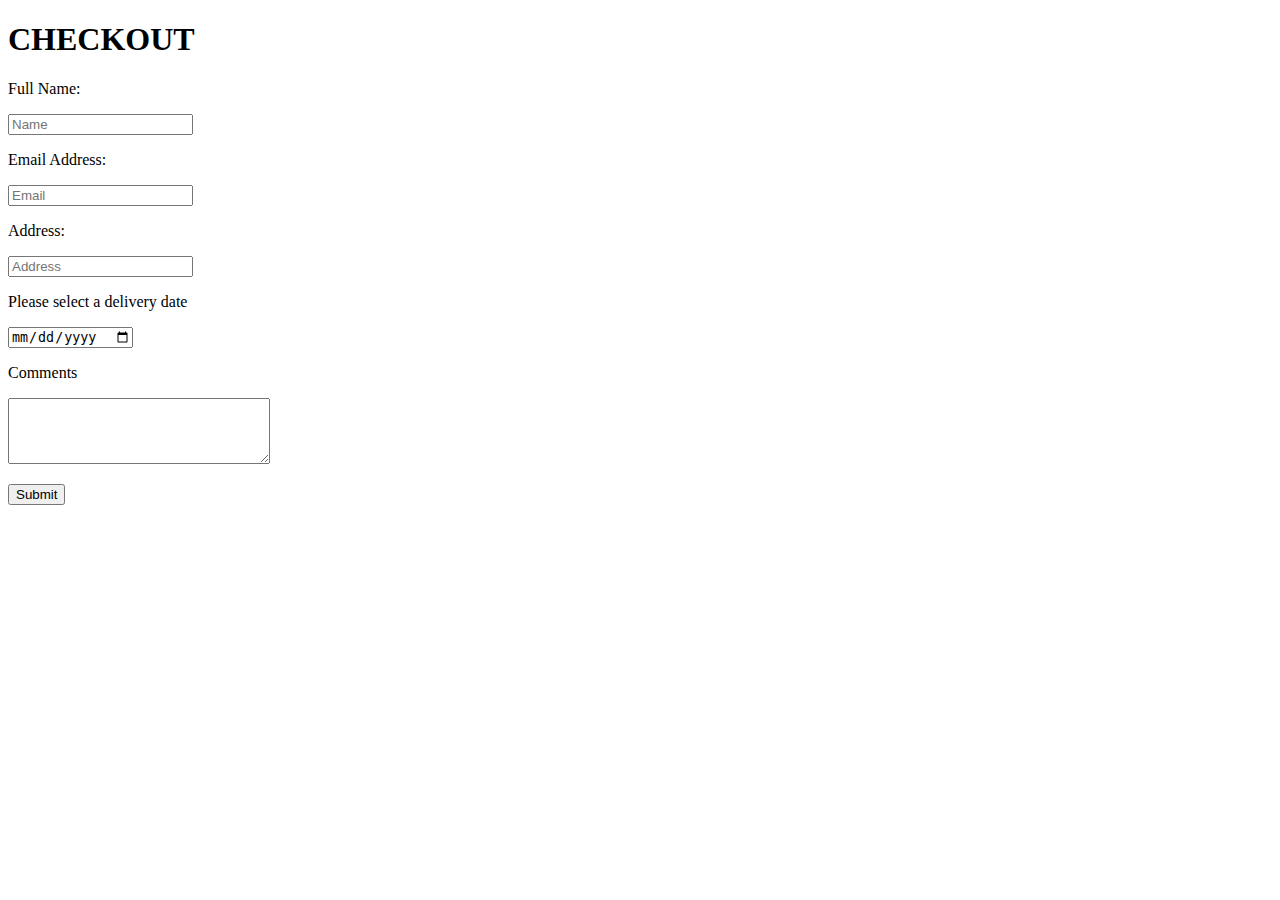
==== checkout.html @ 5a494751 "update" ====
<!DOCTYPE html>
<html lang="en">
<head>
    <meta charset="UTF-8">
    <meta name="viewport" content="width=device-width, initial-scale=1.0">
    <title>checkout</title>
    <link rel="stylesheet" href="style.css">
    <script src="script.js"></script>
    <link href="https://fonts.googleapis.com/css2?family=Playpen+Sans&family=Roboto+Condensed:wght@500&display=swap" rel="stylesheet">
    <link href="https://fonts.googleapis.com/css2?family=Open+Sans:wght@300&family=Playpen+Sans&family=Roboto+Condensed:wght@200;500&family=Roboto:wght@300&display=swap" rel="stylesheet">
</head> 

<h1> CHECKOUT </h1> 
<form action="" method = "post">
  <p>Full Name: </p>
  <input type = "text" placeholder="Name" name = "username" id = "name" required> 
  <p>Email Address: </p> 
  <input type="email" placeholder = "Email" name = "email" id = "email" required>
  <p>Address: </p> 
  <input type="address" placeholder = "Address" name = "address" id = "address" required>


  <p>Please select a delivery date</p>
  <input type="date">

  <p>Comments</p>
  <textarea id ="textarea" name  = 'textarea' rows="4" cols="30"></textarea>

  <p></p>
  <input type="submit" name = "checkout">

  </form>
---- style.css ----
header a{
    text-decoration: none; /* Remove underlining */
    color: black; /* Set the color to black or your preferred color */
    font-family: 'Roboto Condensed', sans-serif;
    font-size: 40px;
}


ul.header_list{
    list-style-type: none;
    padding: 0;
    margin: 0;
    display: flex;
    justify-content: space-around; 
    font-family: 'Roboto Condensed', sans-serif ;
    margin-top: 10px;
    text-decoration: none; /* Remove underlining */
    color: black; /* Set the color to black or your preferred color */

}

.header_list li {
    margin: 0 1em;
}

main {
    flex: 1; 
    margin-top: 20px;
}

img {
    width: 100%;
    height: auto;
    display: block;
} 

footer{
    margin-top: 10px;
    font-size: 15px;
}
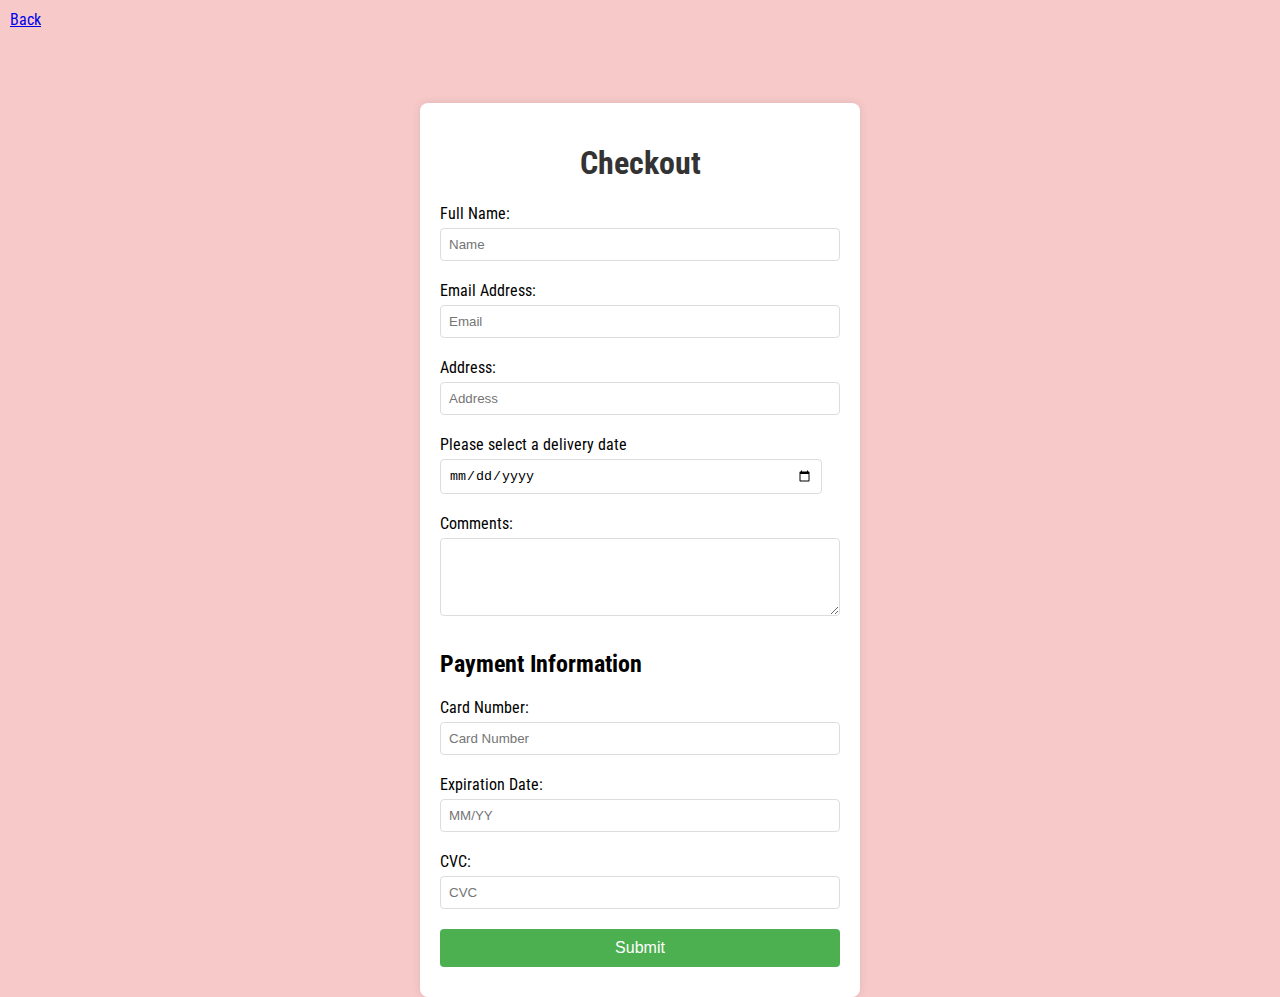
==== commit 8eeaa716: "update" ====
--- a/checkout.html
+++ b/checkout.html
@@ -9,24 +9,123 @@
     <link href="https://fonts.googleapis.com/css2?family=Playpen+Sans&family=Roboto+Condensed:wght@500&display=swap" rel="stylesheet">
     <link href="https://fonts.googleapis.com/css2?family=Open+Sans:wght@300&family=Playpen+Sans&family=Roboto+Condensed:wght@200;500&family=Roboto:wght@300&display=swap" rel="stylesheet">
 </head> 
+<style>
+  body {
+      font-family: 'Roboto Condensed', sans-serif;
+      background-color: #f7cac9;
+      margin: 0;
+      display: flex;
+      justify-content: center;
+      align-items: center;
+      height: 100vh;
+  }
 
-<h1> CHECKOUT </h1> 
-<form action="" method = "post">
-  <p>Full Name: </p>
-  <input type = "text" placeholder="Name" name = "username" id = "name" required> 
-  <p>Email Address: </p> 
-  <input type="email" placeholder = "Email" name = "email" id = "email" required>
-  <p>Address: </p> 
-  <input type="address" placeholder = "Address" name = "address" id = "address" required>
+  form {
+      background-color: #fff;
+      padding: 20px;
+      border-radius: 8px;
+      box-shadow: 0 0 10px rgba(0, 0, 0, 0.1);
+      max-width: 400px;
+      width: 100%;
+      margin-top: 200px;
+  }
 
+  h1 {
+      text-align: center;
+      color: #333;
+  }
 
-  <p>Please select a delivery date</p>
-  <input type="date">
+  p {
+      margin-top: 10px;
+      margin-bottom: 5px;
+  }
 
-  <p>Comments</p>
-  <textarea id ="textarea" name  = 'textarea' rows="4" cols="30"></textarea>
+  input,
+  textarea {
+      width: 100%;
+      padding: 8px;
+      margin-bottom: 10px;
+      border: 1px solid #ddd;
+      border-radius: 4px;
+      box-sizing: border-box;
+  }
 
-  <p></p>
-  <input type="submit" name = "checkout">
+  input[type="date"] {
+      width: calc(100% - 18px);
+  }
 
-  </form>+  textarea {
+      resize: vertical;
+  }
+
+  input[type="submit"] {
+      background-color: #4caf50;
+      color: #fff;
+      padding: 10px;
+      border: none;
+      border-radius: 4px;
+      cursor: pointer;
+      font-size: 16px;
+      width: 100%;
+  }
+
+  input[type="submit"]:hover {
+      background-color: #45a049;
+  }
+
+  #back-button {
+            position: absolute;
+            top: 10px;
+            left: 10px;
+            cursor: pointer;
+            color: #333;
+            text-decoration: none;
+        }
+
+</style>
+
+<body>
+  <div id="back-button"><a href="merchandise.html">Back</a></div>
+  <form action="" method="post">
+      <h1>Checkout</h1>
+
+      <p>Full Name:</p>
+      <input type="text" placeholder="Name" name="username" id="name" required>
+
+      <p>Email Address:</p>
+      <input type="email" placeholder="Email" name="email" id="email" required>
+
+      <p>Address:</p>
+      <input type="text" placeholder="Address" name="address" id="address" required>
+
+      <p>Please select a delivery date</p>
+      <input type="date">
+
+      <p>Comments:</p>
+      <textarea id="textarea" name="textarea" rows="4" cols="30"></textarea>
+
+  <!-- Payment section -->
+  <div class="payment-section">
+    <h2>Payment Information</h2>
+
+    <p>Card Number:</p>
+    <input type="text" placeholder="Card Number" name="cardNumber" id="cardNumber" required>
+
+    <div class="card-inputs">
+        <div>
+            <p>Expiration Date:</p>
+            <input type="text" placeholder="MM/YY" name="expirationDate" id="expirationDate" required>
+        </div>
+
+        <div>
+            <p>CVC:</p>
+            <input type="text" placeholder="CVC" name="cvc" id="cvc" required>
+        </div>
+    </div>
+</div>
+
+      <p></p>
+      <input type="submit" name="checkout">
+  </form>
+</body> 
+
--- a/style.css
+++ b/style.css
@@ -6,7 +6,7 @@
 }
 
 
-ul.header_list{
+ul.footer_list{
     list-style-type: none;
     padding: 0;
     margin: 0;
@@ -17,6 +17,14 @@
     text-decoration: none; /* Remove underlining */
     color: black; /* Set the color to black or your preferred color */
 
+}
+
+ul nav{
+    text-decoration: none; /* Remove underlining */
+    color: black; /* Set the color to black or your preferred color */
+    justify-content: space-around; 
+    font-family: 'Roboto Condensed', sans-serif ;
+    margin-top: 10px;
 }
 
 .header_list li {
@@ -39,3 +47,74 @@
     font-size: 15px;
 }
 
+header {
+    float: left; /* Set the float property to left */
+}
+
+nav a {
+float: right;
+text-decoration: none; /* Remove underlining */
+color: black; /* Set the color to black or your preferred color */
+}
+
+.menu ul {
+display: flex;
+justify-content: center;
+align-items: center;
+list-style: none;
+margin: 0;
+padding: 0;
+}
+
+.menu ul li {
+margin-left: 25px; /* Adjust margin-left instead of margin-right */
+font-family: 'Roboto Condensed', sans-serif ;
+font-size: 25px;
+}
+
+
+/* drop down for members page */ 
+/* Styles for the dropdown container */
+.dropdown {
+    position: relative;
+    display: inline-block;
+    font-family: 'Roboto Condensed', sans-serif;
+  }
+
+  /* Style for the dropdown button */
+  .dropdown button {
+    padding: 10px;
+    background-color: #4CAF50;
+    color: white;
+    border: none;
+    cursor: pointer;
+  }
+
+  /* Style for the dropdown content */
+  .dropdown-content {
+    display: none;
+    position: absolute;
+    background-color: #f9f9f9;
+    min-width: 160px;
+    box-shadow: 0 8px 16px rgba(0,0,0,0.2);
+    z-index: 1;
+  }
+
+  /* Style for the dropdown items */
+  .dropdown-content a {
+    padding: 12px 16px;
+    display: block;
+    color: #333;
+    text-decoration: none;
+    font-size: 15px;
+  }
+
+  /* Hover effect for dropdown items */
+  .dropdown-content a:hover {
+    background-color: #ddd;
+  }
+
+  /* Show the dropdown content when the dropdown button is clicked */
+  .dropdown.active .dropdown-content {
+    display: block;
+  }
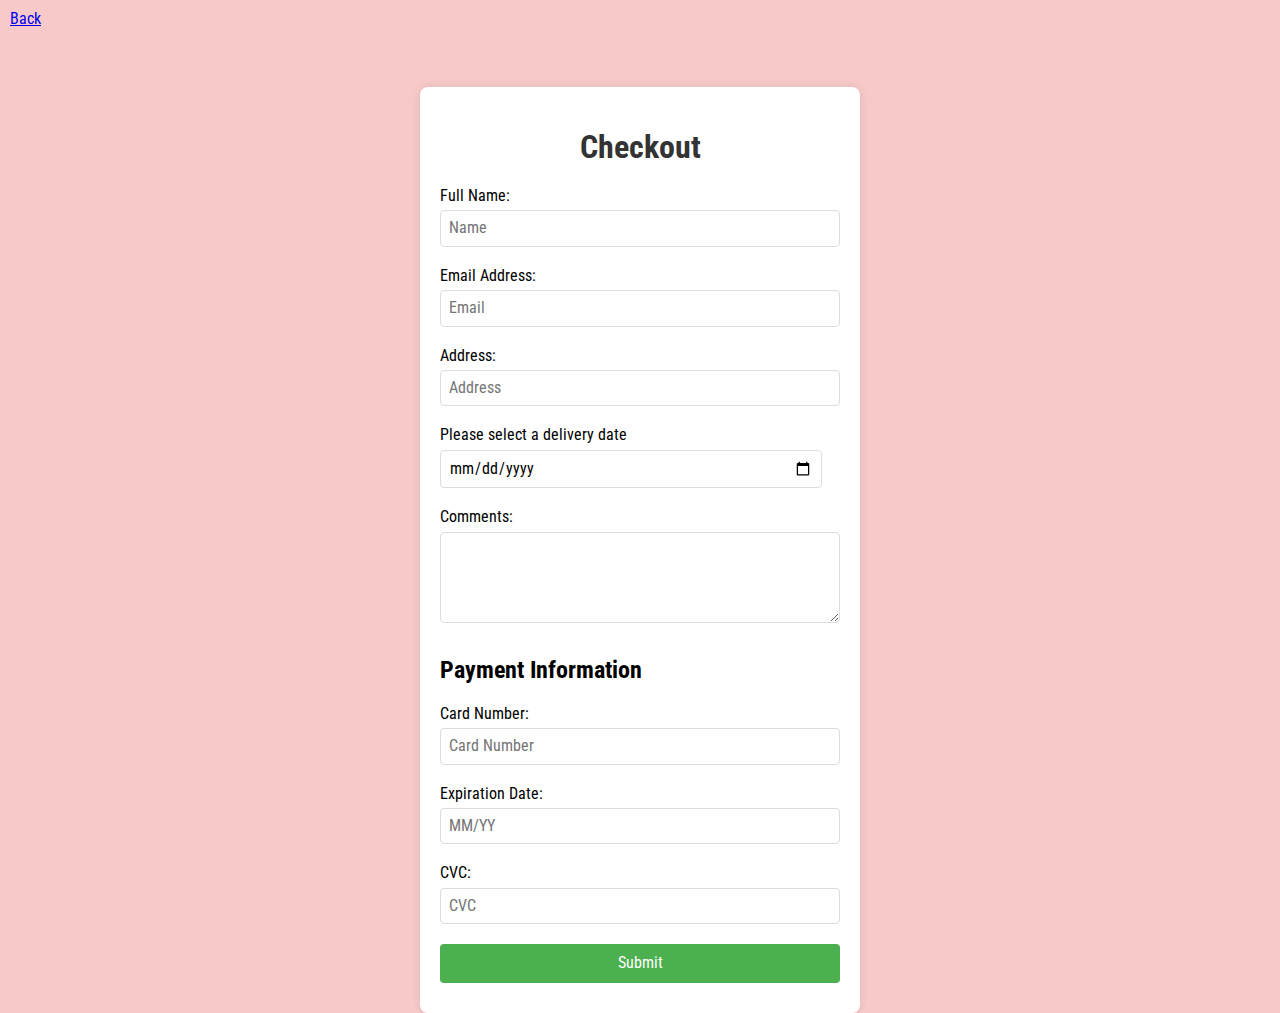
==== commit 46ad4729: "final update" ====
--- a/checkout.html
+++ b/checkout.html
@@ -5,6 +5,7 @@
     <meta name="viewport" content="width=device-width, initial-scale=1.0">
     <title>checkout</title>
     <link rel="stylesheet" href="style.css">
+    <link rel="stylesheet" href="normalize.css">
     <script src="script.js"></script>
     <link href="https://fonts.googleapis.com/css2?family=Playpen+Sans&family=Roboto+Condensed:wght@500&display=swap" rel="stylesheet">
     <link href="https://fonts.googleapis.com/css2?family=Open+Sans:wght@300&family=Playpen+Sans&family=Roboto+Condensed:wght@200;500&family=Roboto:wght@300&display=swap" rel="stylesheet">
--- a/style.css
+++ b/style.css
@@ -16,8 +16,15 @@
     margin-top: 10px;
     text-decoration: none; /* Remove underlining */
     color: black; /* Set the color to black or your preferred color */
-
-}
+    font-size: 15px;
+}
+
+.footer a  {
+  text-decoration: none; /* Remove underlining */
+  color: black; /* Set the color to black or your preferred color */
+  font-family: 'Roboto Condensed', sans-serif; 
+  }
+
 
 ul nav{
     text-decoration: none; /* Remove underlining */
@@ -42,39 +49,11 @@
     display: block;
 } 
 
-footer{
-    margin-top: 10px;
-    font-size: 15px;
-}
-
 header {
     float: left; /* Set the float property to left */
 }
 
-nav a {
-float: right;
-text-decoration: none; /* Remove underlining */
-color: black; /* Set the color to black or your preferred color */
-}
-
-.menu ul {
-display: flex;
-justify-content: center;
-align-items: center;
-list-style: none;
-margin: 0;
-padding: 0;
-}
-
-.menu ul li {
-margin-left: 25px; /* Adjust margin-left instead of margin-right */
-font-family: 'Roboto Condensed', sans-serif ;
-font-size: 25px;
-}
-
-
 /* drop down for members page */ 
-/* Styles for the dropdown container */
 .dropdown {
     position: relative;
     display: inline-block;
@@ -118,3 +97,207 @@
   .dropdown.active .dropdown-content {
     display: block;
   }
+
+
+/* menu */
+.navigation {
+  display: flex;
+  justify-content: space-between;
+  align-items: center;
+}
+
+.menu {
+  display: flex;
+  justify-content: center;
+  flex-direction: row;
+  align-items: center;
+  z-index: 1;
+  transition: 0.5s;
+}
+
+.menu li {
+  list-style-type: none;
+}
+
+.menu li a {
+  font-family: 'Roboto Condensed', sans-serif;
+  font-size: 24px;
+  text-decoration: none;
+  color: #333;
+  padding: 20px 15px;
+  line-height: 1;
+  transition: 0.3s;
+}
+
+.hamburger {
+  position: absolute;
+  width: 20px;
+  height: 4px;
+  background: #333;
+  border-radius: 10px;
+  cursor: pointer;
+  z-index: 2;
+  transition: 0.3s;
+  top: 20px; 
+  right: 10px; 
+}
+
+.hamburger:before,
+.hamburger:after {
+  content: "";
+  position: absolute;
+  height: 4px;
+  right: 0px;
+  background: #333;
+  border-radius: 10px;
+  transition: 0.3s;
+}
+
+.hamburger:before {
+  top: -10px;
+  width: 20px;
+}
+
+.hamburger:after {
+  top: 10px;
+  width: 20px;
+}
+
+.toggle-menu {
+  position: absolute;
+  width: 30px;
+  height: 100%;
+  z-index: 3;
+  cursor: pointer;
+  opacity: 0;
+}
+
+/* Display the hamburger icon when the menu is not checked */
+.hamburger,
+.toggle-menu {
+  display: none;
+}
+
+/* Display the menu when the checkbox is checked */
+.navigation input:checked ~ .menu {
+  right: 0;
+}
+
+@media screen and (max-width: 990px) {
+  /* Display the hamburger icon and hide the original hamburger */
+  .toggle-menu {
+    display: block;
+  }
+
+  .menu {
+    justify-content: start;
+    flex-direction: column;
+    align-items: center;
+    position: fixed;
+    top: 0;
+    right: -300px;
+    background: #fff;
+    width: 300px;
+    height: 100%;
+    transition: right 0.5s;
+    padding: 20px 0;
+  }
+
+  .menu li {
+    width: 100%;
+    margin-bottom: 15px;
+  }
+
+  .menu li a {
+    padding: 10px 15px; /* Adjusted padding for better alignment */
+    font-size: 24px;
+    box-shadow: 0 1px 0 rgba(0, 0, 0, 0.2) inset;
+    display: flex;
+    align-items: center; /* Align text vertically in the middle */
+  }
+
+  /* Display the hamburger icon */
+  .hamburger {
+    display: block;
+  }
+
+  /* Move the hamburger off-screen when the menu is visible */
+  .toggle-menu:checked ~ .hamburger {
+    right: -30px;
+  }
+
+  /* Move the menu onto the screen when the checkbox is checked */
+  .navigation input:checked ~ .menu {
+    right: 0;
+  }
+}
+
+
+/* Media Queries for Responsive Design */
+@media only screen and (max-width: 990px) {
+  header span,
+  nav ul li a,
+  footer span {
+    font-size: 1em;
+  }
+
+  .menu a {
+    font-size: 18px; /* Adjust font size for smaller screens */
+  }
+
+  main img {
+    max-width: 100%;
+    height: auto;
+  }
+
+  h1 {
+    font-size: 24px;
+    text-align: center;
+  }
+
+  h2 {
+    flex-direction: column; /* Stack image and text on smaller screens */
+    align-items: center; /* Center items vertically */
+    text-align: center; /* Center text horizontally */
+  }
+
+  .image-container {
+    margin-bottom: 15px; /* Add some space between image and text */
+  }
+
+  .text-container {
+    margin-left: 0; /* Remove left margin on smaller screens */
+  }
+
+  p {
+    font-size: 12px;
+  }
+
+  .awards {
+    font-size: 12px;
+  }
+
+  .flex-container {
+    gap: 8px; /* Reduce gap between items for smaller screens */
+  }
+
+  .flex-item {
+    flex-direction: column; /* Stack image and text on smaller screens */
+    padding: 8px; /* Adjust padding for smaller screens */
+  }
+
+  .flex-item img {
+    width: 100%; /* Make images responsive */
+    height: auto;
+  }
+
+  #cart-icon {
+    font-size: 20px;
+  }
+}
+
+/* nav bar */ 
+.menu a:hover{
+  color: #f7cac9;
+  transition: 0.3s;
+}